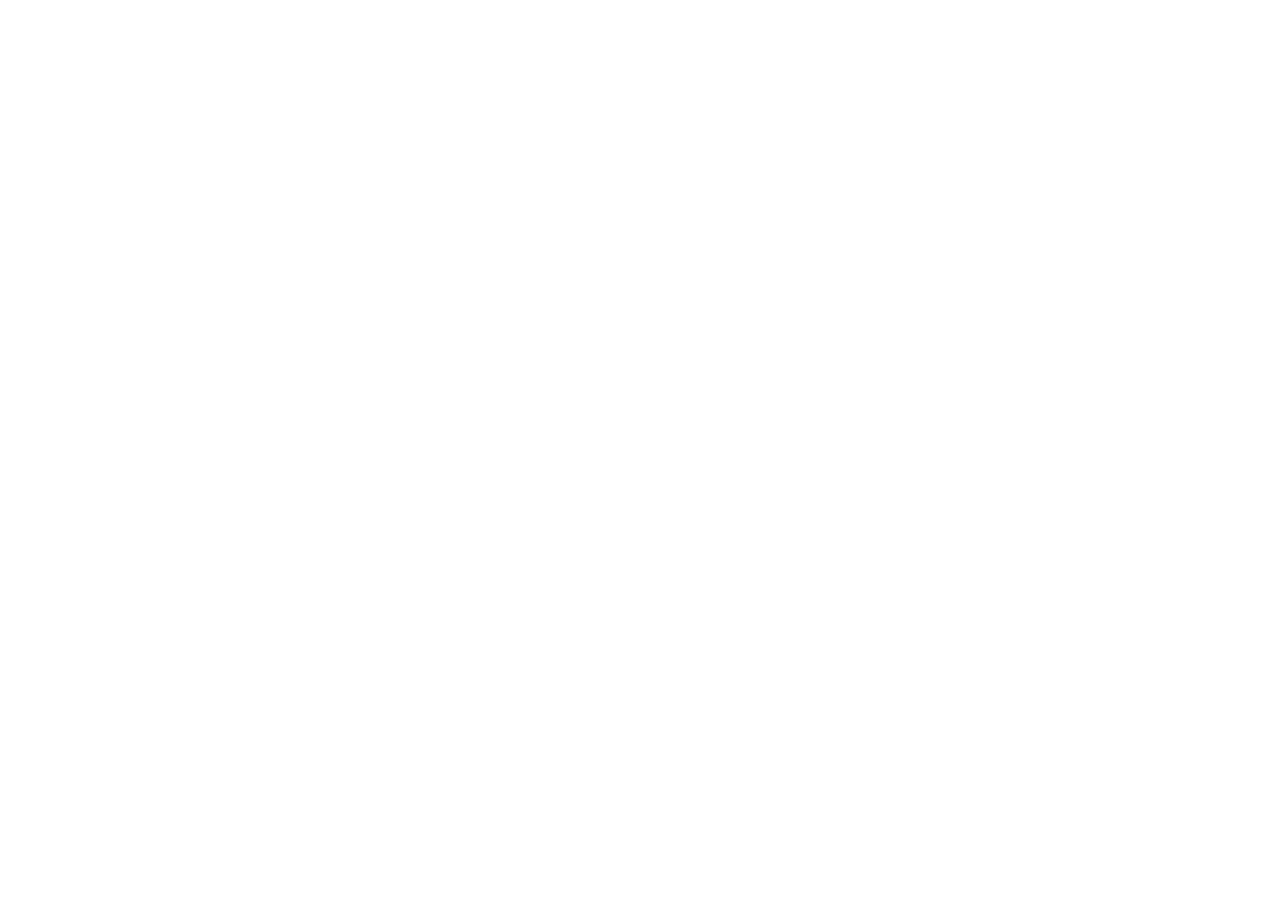
==== home.html @ 53aac1d3 "update portfolio" ====
<!DOCTYPE html>
<html lang="pt-br">
<head>
    <meta charset="UTF-8">
    <meta http-equiv="X-UA-Compatible" content="IE=edge">
    <meta name="viewport" content="width=device-width, initial-scale=1.0">
    <title>home</title>
    <style>
        * {
            margin: 0px;
            padding: 0px;
        }

        body {
            width: 100vw;
            height: 100vh;
            background-color: black url ('imagens/tela-home.jpg');
        }

    </style>
</head>
<body>
    
</body>
</html>
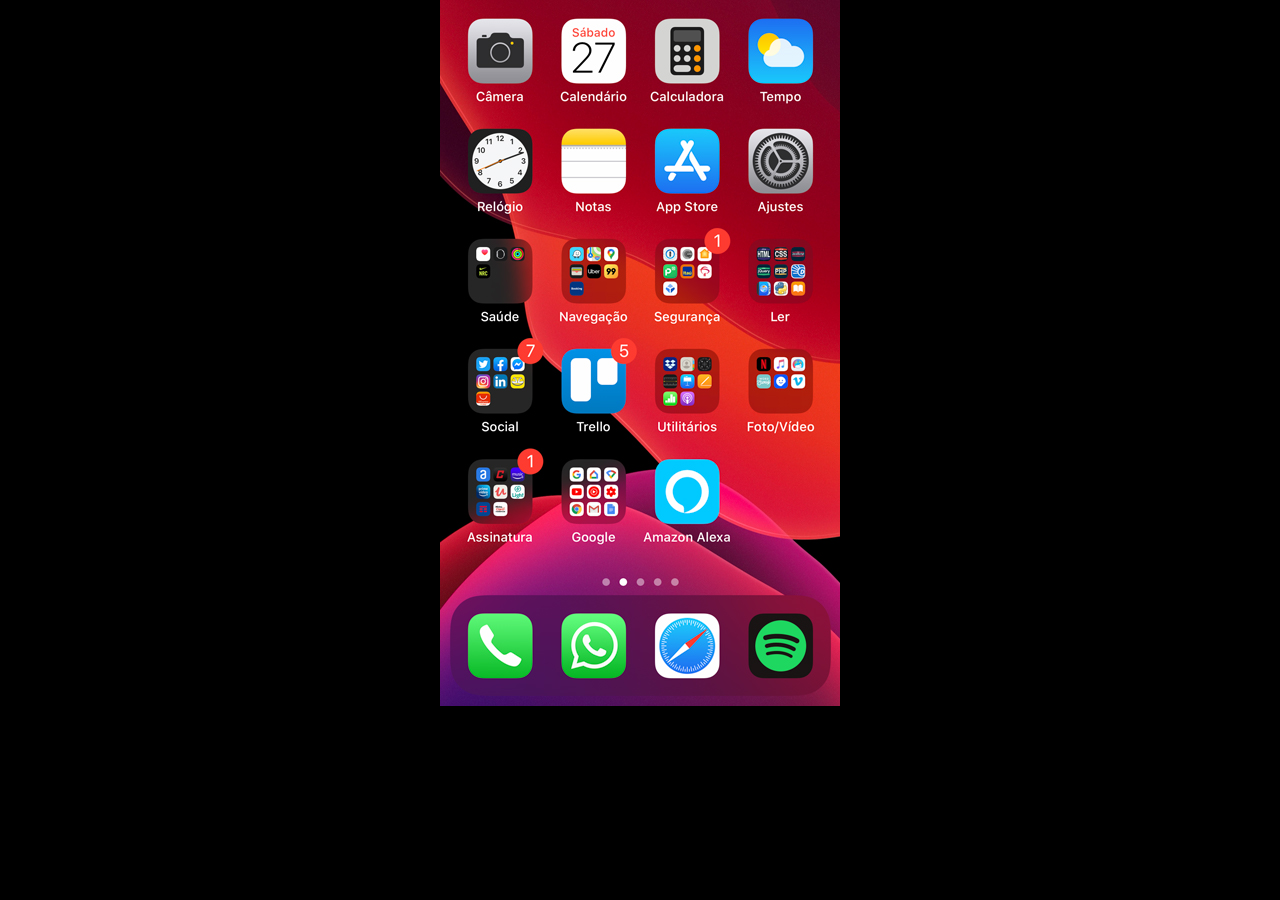
==== commit f619f56b: "update ortfolio" ====
--- a/home.html
+++ b/home.html
@@ -6,7 +6,8 @@
     <meta name="viewport" content="width=device-width, initial-scale=1.0">
     <title>home</title>
     <style>
-        * {
+
+        * { 
             margin: 0px;
             padding: 0px;
         }
@@ -14,8 +15,9 @@
         body {
             width: 100vw;
             height: 100vh;
-            background-color: black url ('imagens/tela-home.jpg');
-        }
+
+            background: black url(imagens/tela-home.jpg) no-repeat top center;
+          }
 
     </style>
 </head>
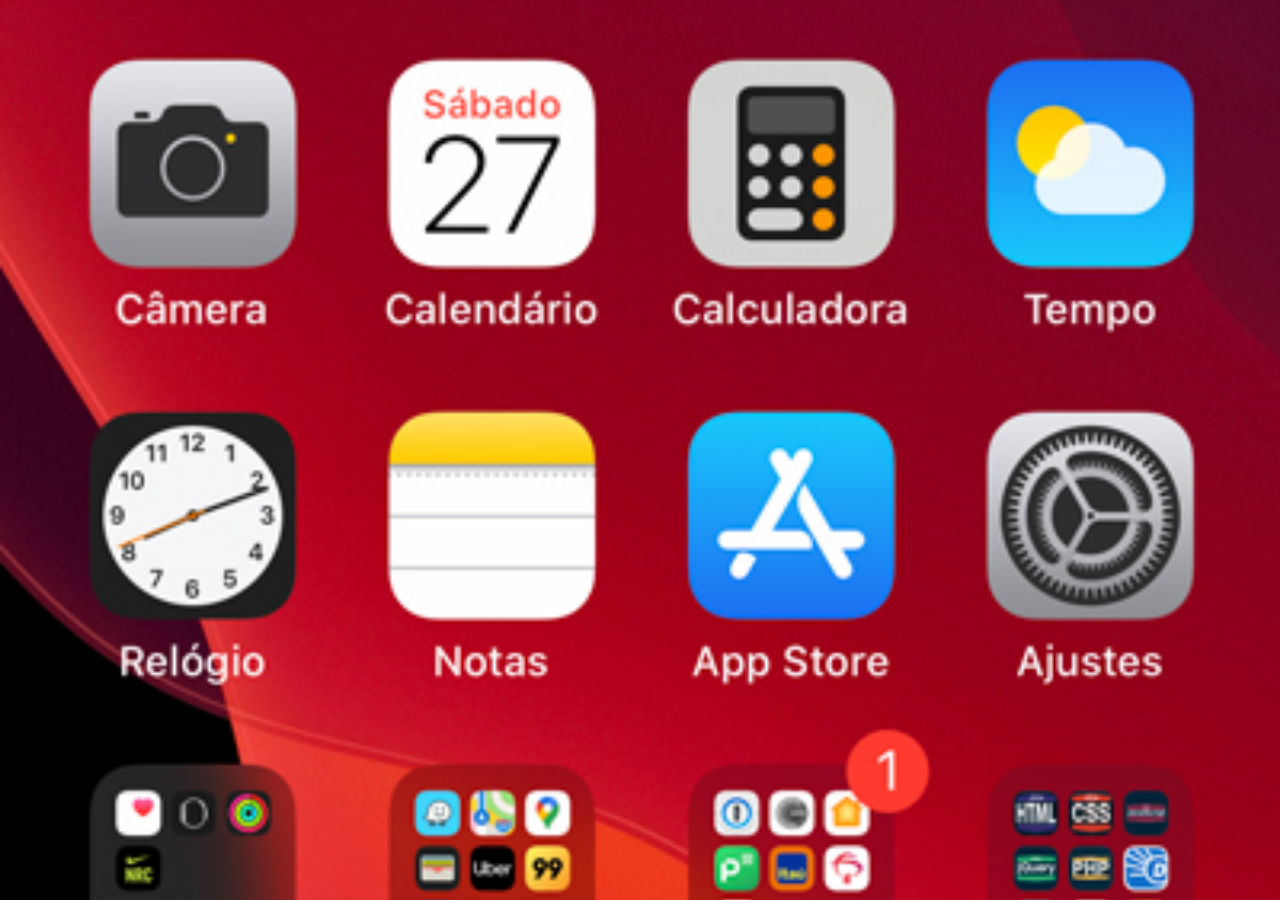
==== commit fb71d709: "update portfolio" ====
--- a/home.html
+++ b/home.html
@@ -17,6 +17,7 @@
             height: 100vh;
 
             background: black url(imagens/tela-home.jpg) no-repeat top center;
+            background-size: cover;
           }
 
     </style>
